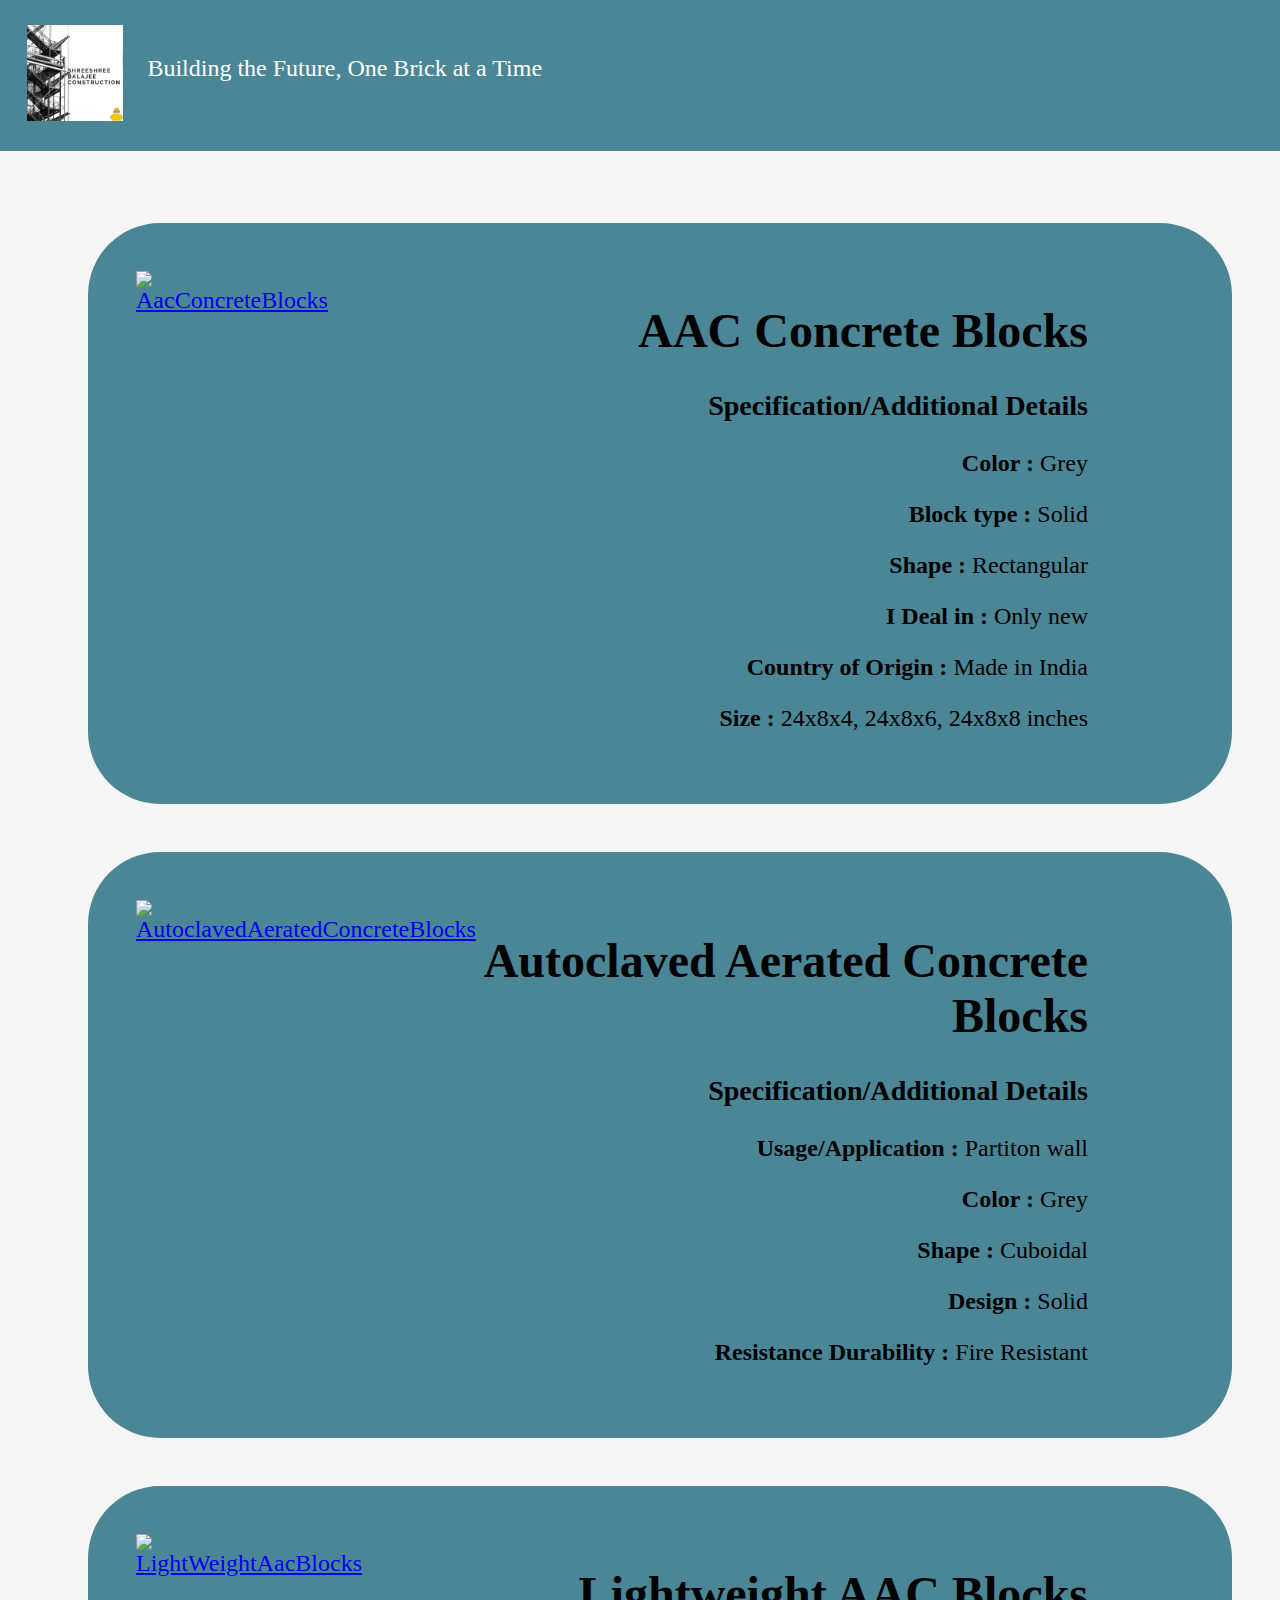
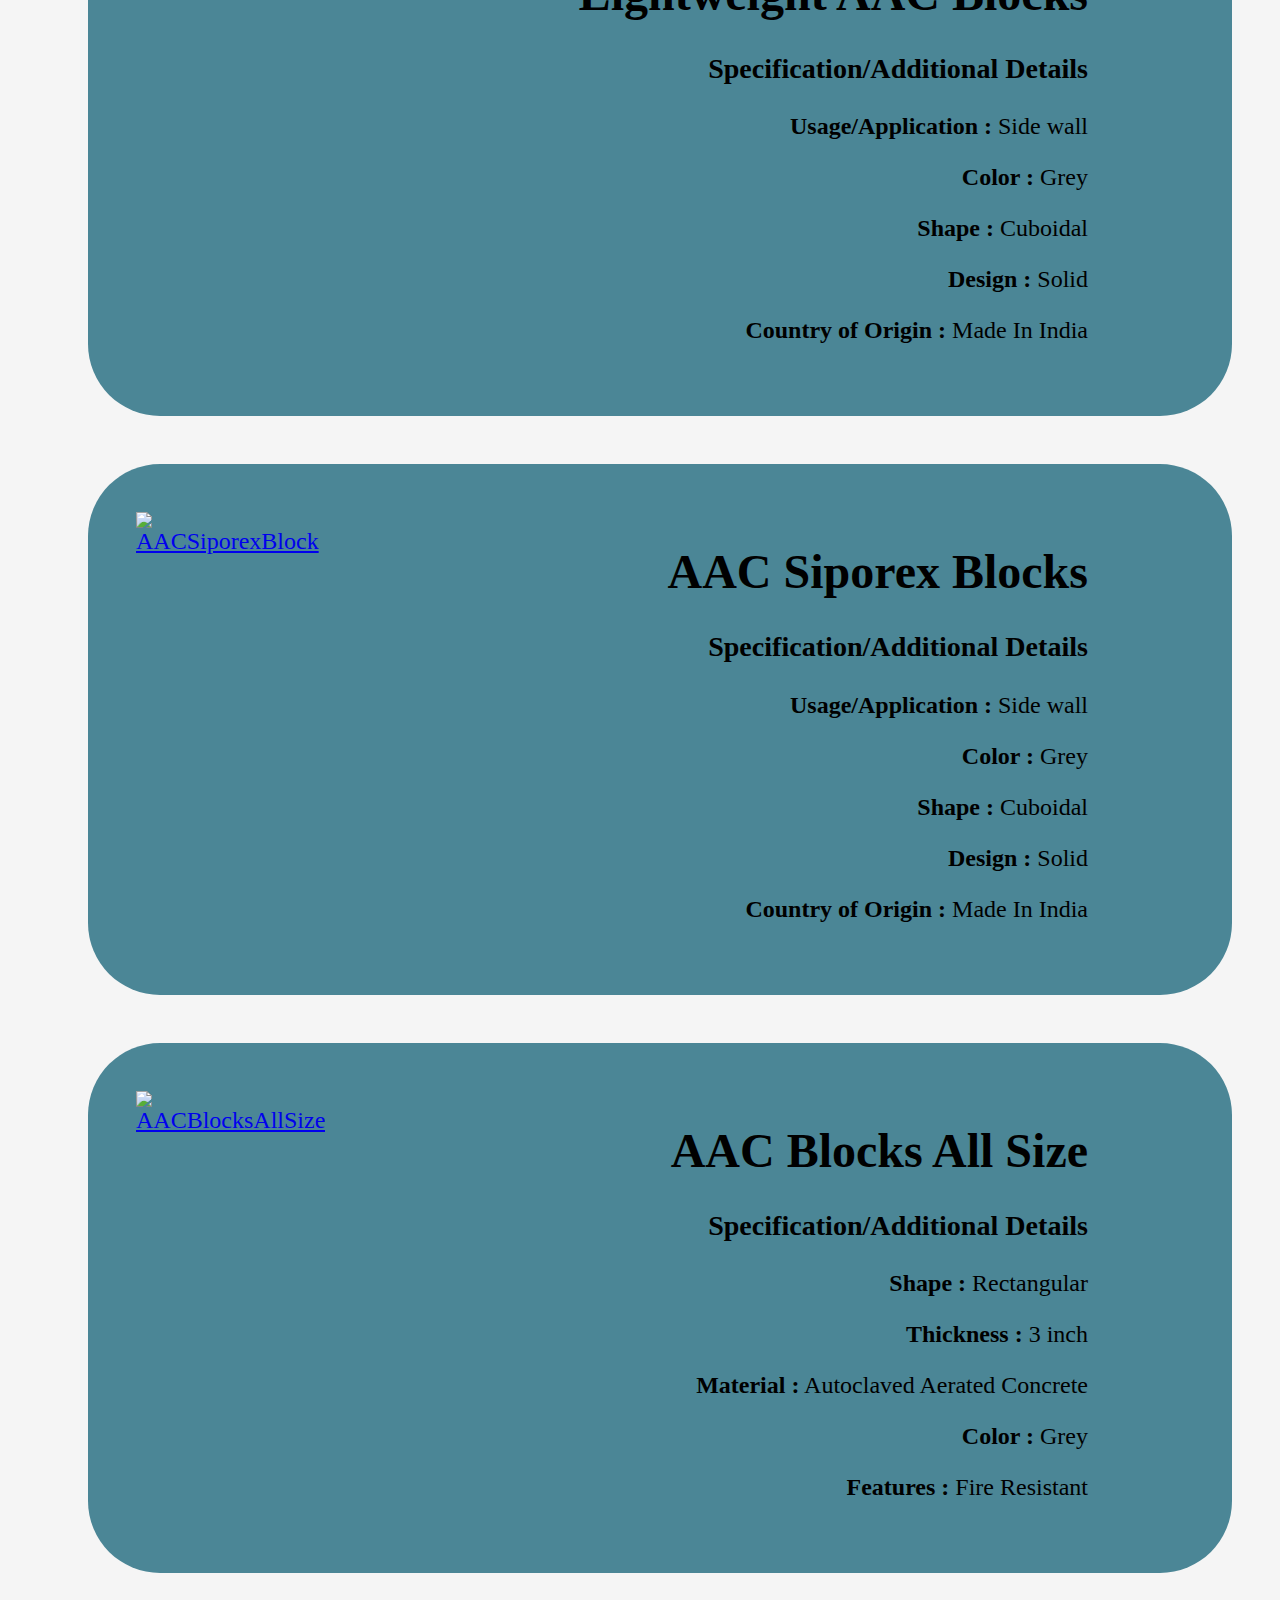
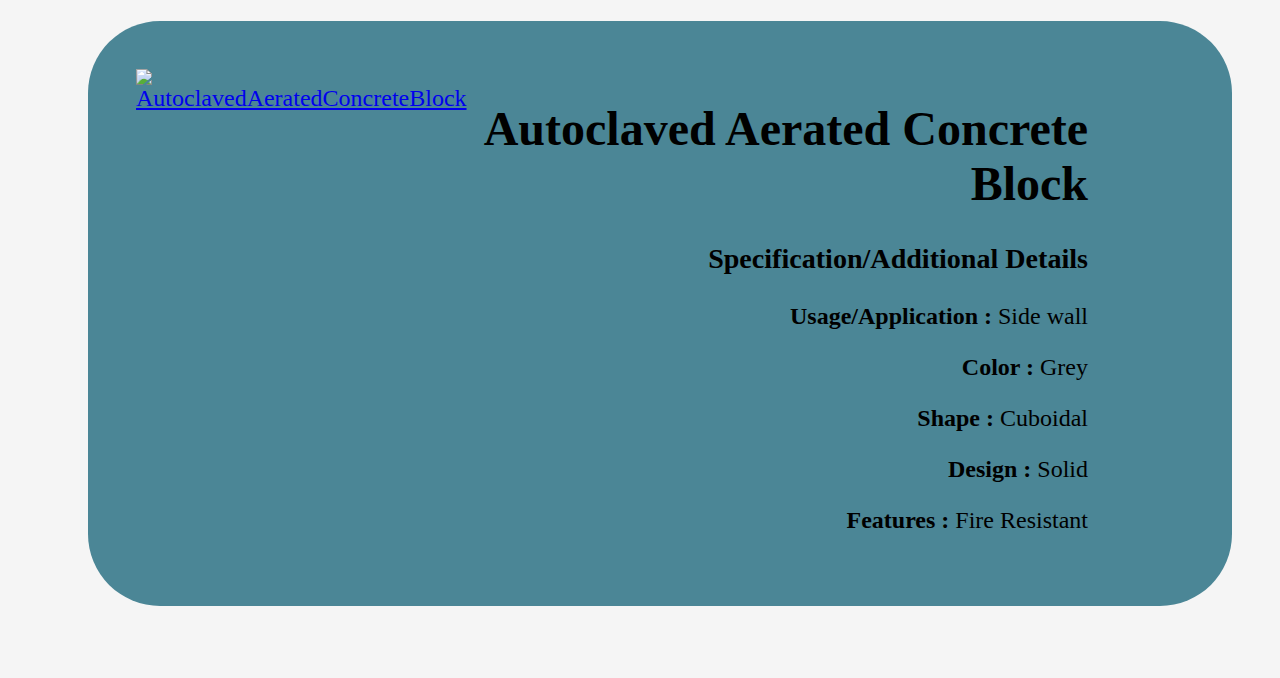
==== AccBlock.html @ 391438f9 "adding index.html" ====
<!DOCTYPE html>
<html lang="en">
<head>
    <meta charset="UTF-8">
    <meta name="viewport" content="width=device-width, initial-scale=1.0">
    <title>AccBlock</title>
    <style>
body {
    margin: 0;
    font-size: 1.5rem;
    background-color: whitesmoke;
    width: 100vw;
    }
#navbar {
    display: flex;
    flex-direction: row;
    text-align: center;
    background-color: #4b8696;
    position: sticky;
    top: 0;
    width: 100%;
    height: fit-content;
}
.logo {
    margin-top: 1.5rem;
    margin-left: 0.4rem;
    padding: 1em;
}

.logo img{
    width: 6rem;
    height: 6rem;
    margin-top: -23px;
    margin-left: -3px;
    opacity: 1;
}

.logotxt{
    margin-top: 55px;
    text-decoration:dashed;
    color: white;
}
    
#product{
        display: flex;
        flex-direction: column;
    }

    .productlist{
        list-style:none;
        padding: 2em;
        height: fit-content;
        margin: 2em;   
        background-color: #4b8696;
        display: flex;
        flex-direction: row;
        justify-content: space-between;
        border-radius: 3em;
    }
    @media (max-width:500px) {
        .productlist{
        padding: 1em;
        margin: 1em;
        border-radius: 1em;
        }
        h1{
            font-size: 0.8rem;
        }
        h3{
            font-size: 0.8rem;
        }
    }

    @media (max-width:1000px) {
        .productlist{
            flex-direction: column;
        }        
    }

    .productImage img{
        width: 20em;
        height: 20em;
    }
    @media (max-width:600px) {
        .productImage img{
        width: 10em;
        height: 10em;
    }
    .text{
        font-size: 0.8rem;
    }
    }

    .productlist img{
        width:30vw;
    }

    @media (max-width:1000px) {
        .productlist img{
        width:50vw;
    }
    }

    @media (max-width:640px) {
        .productlist img{
        width:60vw;
    }
    }

    .text{
        width:70vw;
        align-self: center;
        text-align: right;
        padding-right: 6rem;
    }
    @media (max-width:1250px){
        .text{
            padding-right:2rem;
        }        
    }

    </style>
</head>
<body>
    <div id="navbar">
            <div class="logo">
                <img src="logo.jpg" alt="SSBC">
            </div>
            <div class="logotxt">Building the Future, One Brick at a Time</div>
    </div>
    <div id="product">
        <ul>
            <li class="productlist">
                <a href="#######################################"><div class="productImage"><img src="/HTML/ssbc/AAC Concrete Blocks.jpg" alt="AacConcreteBlocks"></div></a>
                <div class="text"><h1>AAC Concrete Blocks</h1>
                    <h3>Specification/Additional Details</h3>

                    <p><b>Color :</b> Grey</p>
                    <p><b>Block type :</b> Solid</p>
                    <p><b>Shape :</b> Rectangular</p>
                    <p><b>I Deal in :</b> Only new</p>
                    <p><b>Country of Origin :</b> Made in India</p>
                    <p><b>Size :</b> 24x8x4, 24x8x6, 24x8x8 inches</p>
                </div>
            </li>
    
            <li class="productlist">
                <a href="#######################################"><div class="productImage"><img src="/HTML/ssbc/Autoclaved Aerated Concrete Blocks.jpg" alt="AutoclavedAeratedConcreteBlocks"></div></a>
                <div class="text"><h1>Autoclaved Aerated Concrete Blocks</h1>
                    <h3>Specification/Additional Details</h3>

                    <p> <b>Usage/Application :</b> Partiton wall</p>
                    <p><b>Color :</b> Grey</p>
                    <p><b>Shape :</b> Cuboidal</p>
                    <p><b>Design :</b> Solid</p>
                    <p><b>Resistance Durability :</b> Fire Resistant</p>
                </div>
            </li>
            
            <li class="productlist">
                <a href="#######################################"><div class="productImage"><img src="https://imgs.search.brave.com/ZUs7vB-QU19gqydutRfAmFlZiQSqGz2nWA8Agc6oP_4/rs:fit:860:0:0:0/g:ce/aHR0cHM6Ly81Lmlt/aW1nLmNvbS9kYXRh/NS9USy9SSi9NWS0y/Mzc1MjQ3OS85LWlu/Y2gtYWFjLWJsb2Nr/LTUwMHg1MDAuanBn" alt="LightWeightAacBlocks"></div></a>
                <div class="text"><h1>Lightweight AAC Blocks</h1>
                    <h3>Specification/Additional Details</h3>

                    <p><b>Usage/Application :</b> Side wall</p>
                    <p><b>Color :</b> Grey</p>
                    <p><b>Shape :</b> Cuboidal</p>
                    <p><b>Design :</b> Solid</p>
                    <p><b>Country of Origin :</b> Made In India</p>
                </div>
            </li>

            <li class="productlist">
                <a href="#######################################"><div class="productImage"><img src="https://imgs.search.brave.com/9KXKuWMTtmH0CxtdNi8gFGa-e3U6qvatVx5rDZ1S210/rs:fit:860:0:0:0/g:ce/aHR0cHM6Ly80Lmlt/aW1nLmNvbS9kYXRh/NC9ZUS9VVy9NWS04/MTQ0MDc0L3NpcG9y/ZXgtYWFjLWJsb2Nr/LTUwMHg1MDAuanBn" alt="AACSiporexBlock"></div></a>
                <div class="text"><h1>AAC Siporex Blocks</h1>
                    <h3>Specification/Additional Details</h3>

                    <p><b>Usage/Application :</b> Side wall</p>
                    <p><b>Color : </b>Grey</p>
                    <p><b>Shape : </b>Cuboidal</p>
                    <p><b>Design :</b> Solid</p>
                    <p><b>Country of Origin :</b> Made In India</p>
                </div>
            </li>

            <li class="productlist">
                <a href="#######################################"><div class="productImage"><img src="https://imgs.search.brave.com/DMoAlbk8I2rKOljaPX0v85YrDnPkIN4Ubgjrd8Dd2zE/rs:fit:860:0:0:0/g:ce/aHR0cHM6Ly9jaXZp/bHNpci5jb20vd3At/Y29udGVudC91cGxv/YWRzLzIwMjAvMDYv/SU1HLTIwMjEwODI5/LVdBMDAwOC5qcGc" alt="AACBlocksAllSize"></div></a>
                <div class="text"><h1>AAC Blocks All Size</h1>
                    <h3>Specification/Additional Details</h3>

                    <p><b>Shape :</b> Rectangular</p>
                    <p><b>Thickness :</b> 3 inch</p>
                    <p><b>Material :</b> Autoclaved Aerated Concrete</p>
                    <p><b>Color :</b> Grey</p>
                    <p><b>Features :</b> Fire Resistant</p>
                </div>
            </li>

            <li class="productlist">
                <a href="#######################################"><div class="productImage"><img src="/HTML/ssbc/Autoclaved Aerated Concrete Block 1.jpg" alt="AutoclavedAeratedConcreteBlock"></div></a>
                <div class="text"><h1>Autoclaved Aerated Concrete Block</h1>
                    <h3>Specification/Additional Details</h3>

                    <p><b>Usage/Application :</b> Side wall</p>
                    <p><b>Color :</b> Grey</p>
                    <p><b>Shape :</b> Cuboidal</p>
                    <p><b>Design :</b> Solid</p>                    
                    <p><b>Features :</b> Fire Resistant</p>
                </div>
            </li>
           
        </ul>
    </div>

</body>
</html>
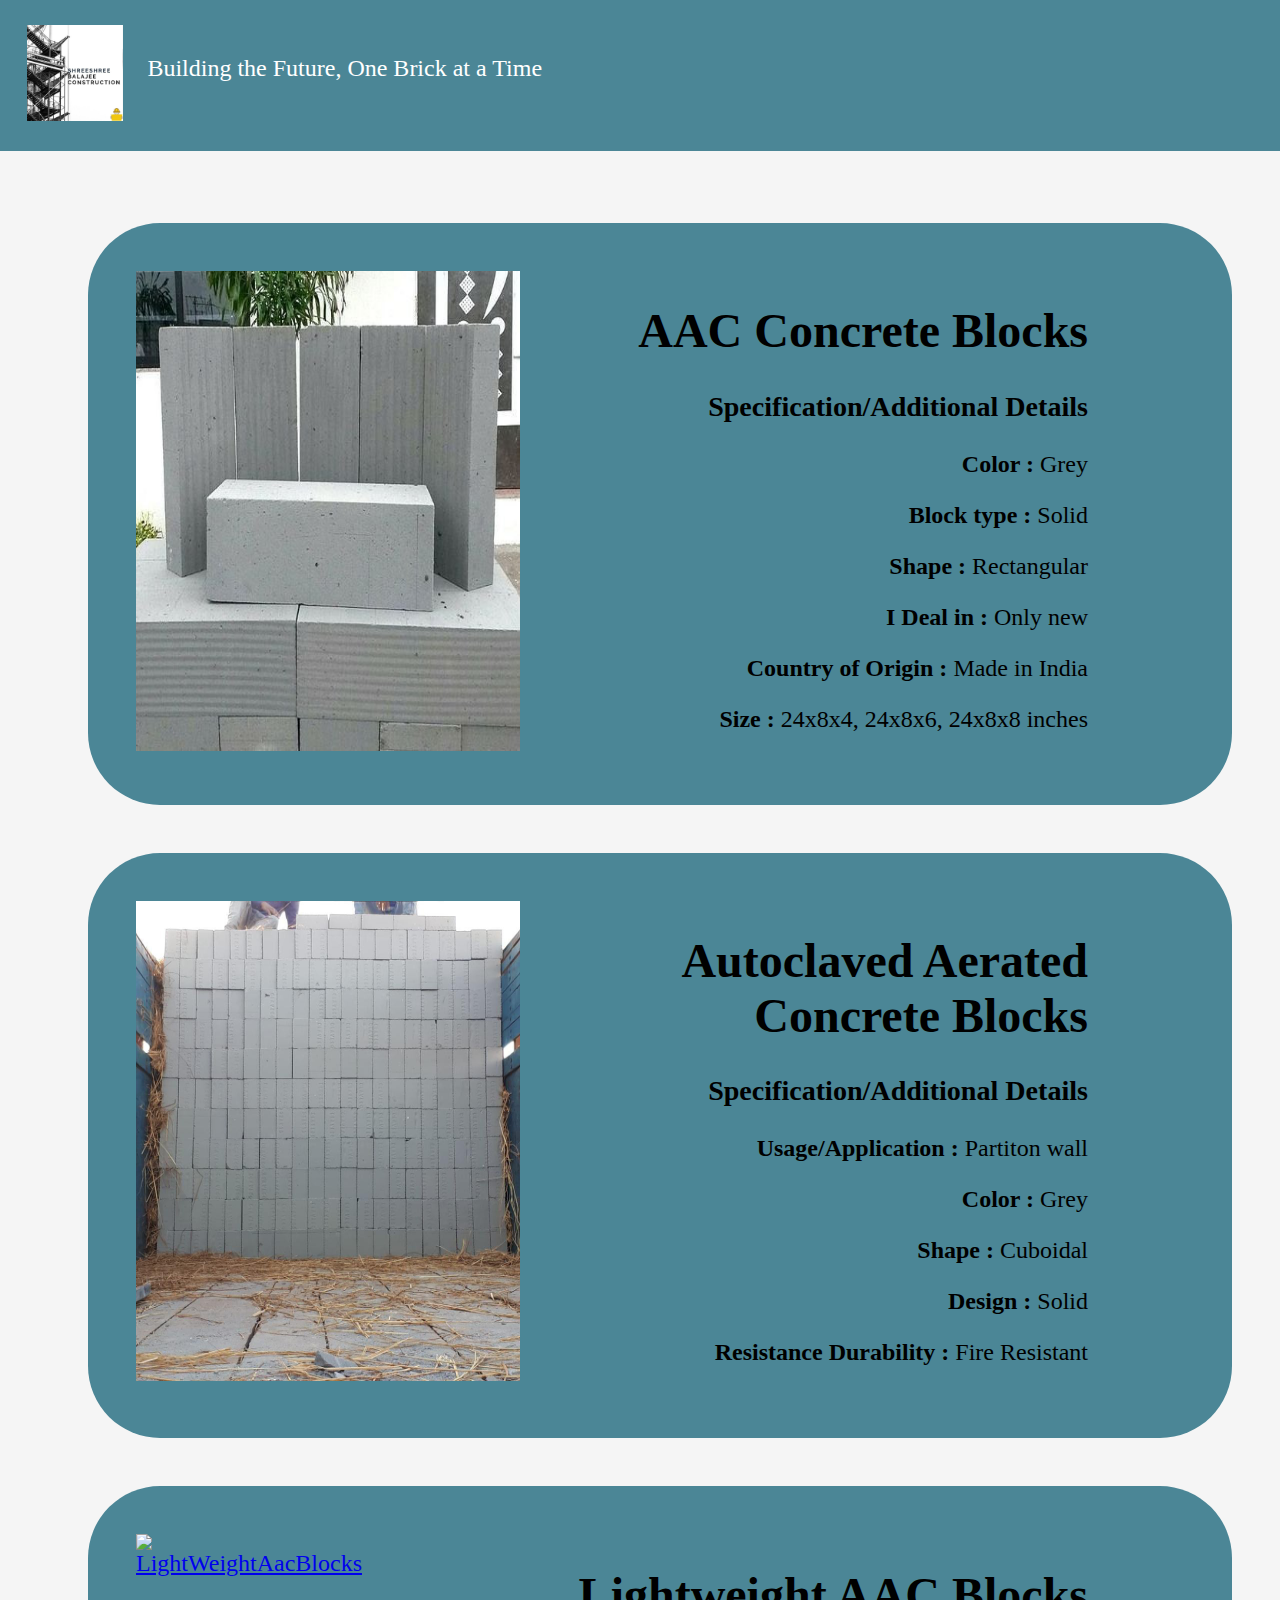
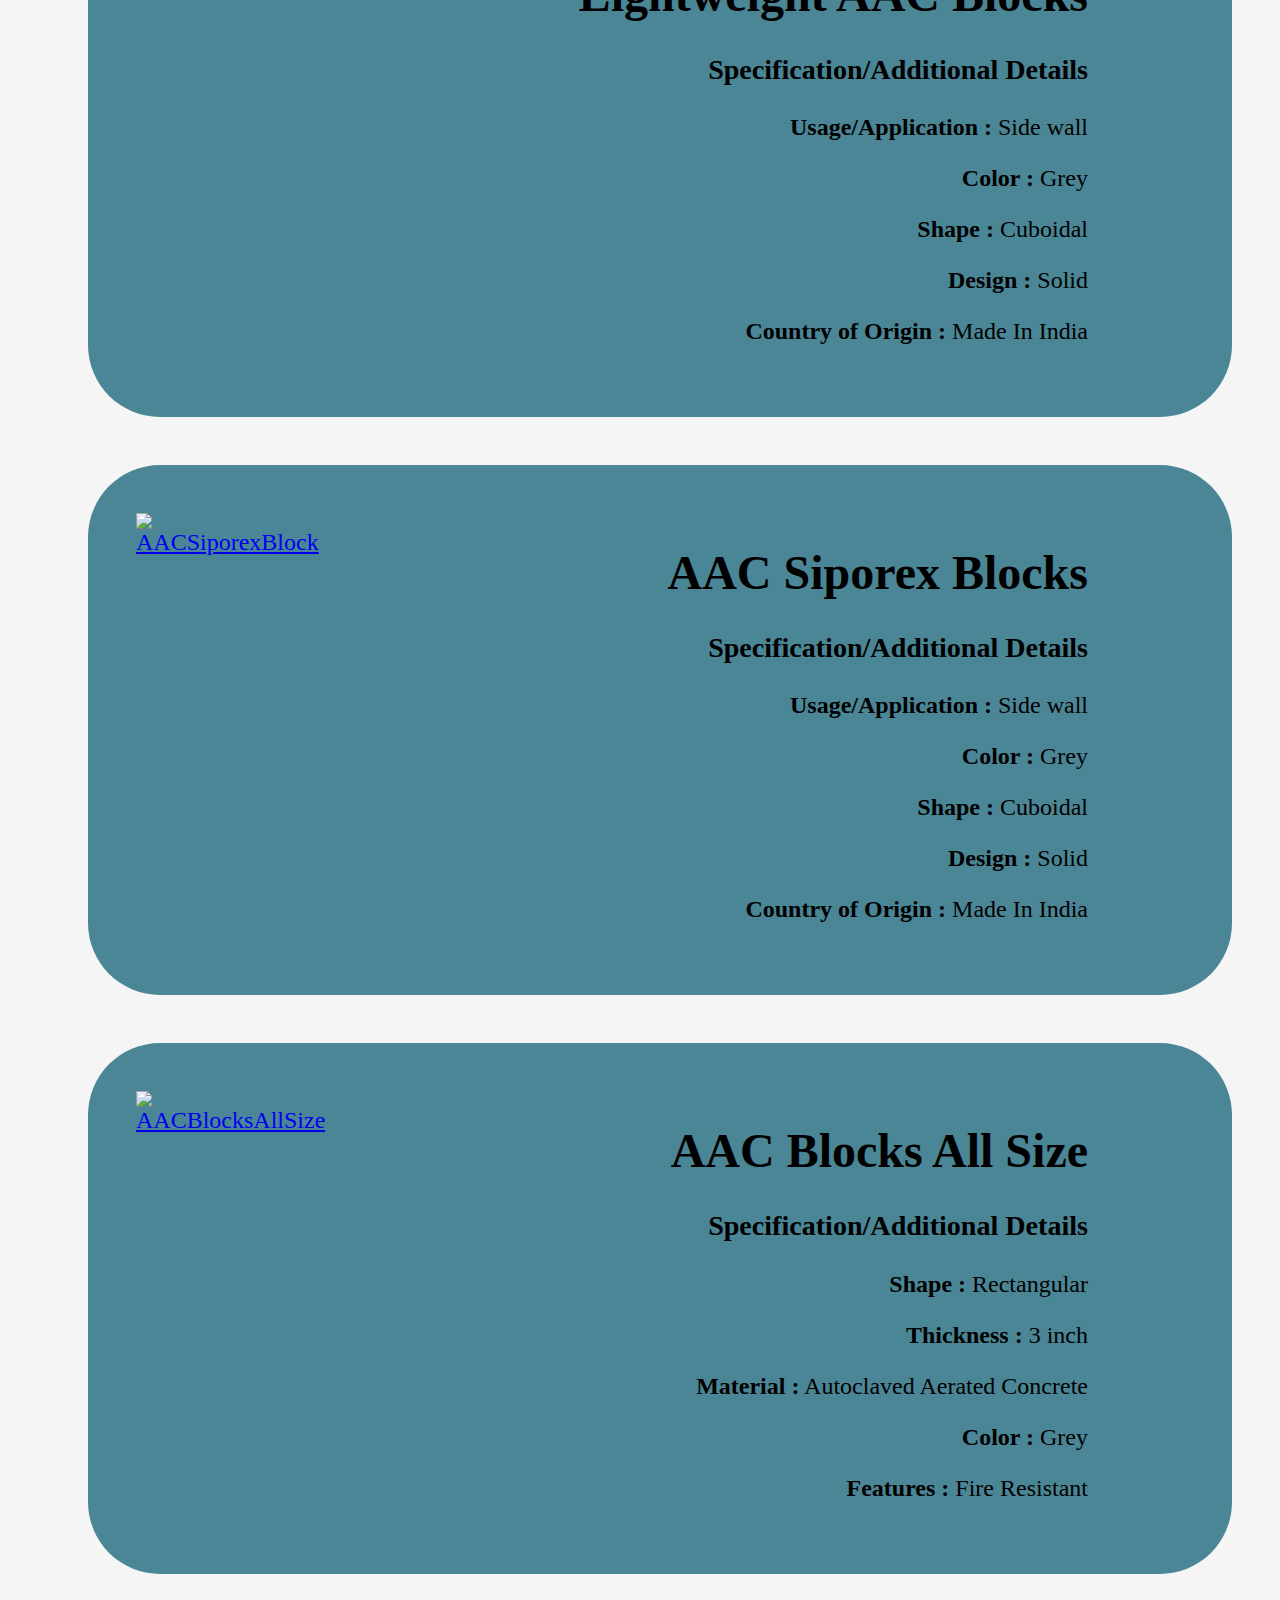
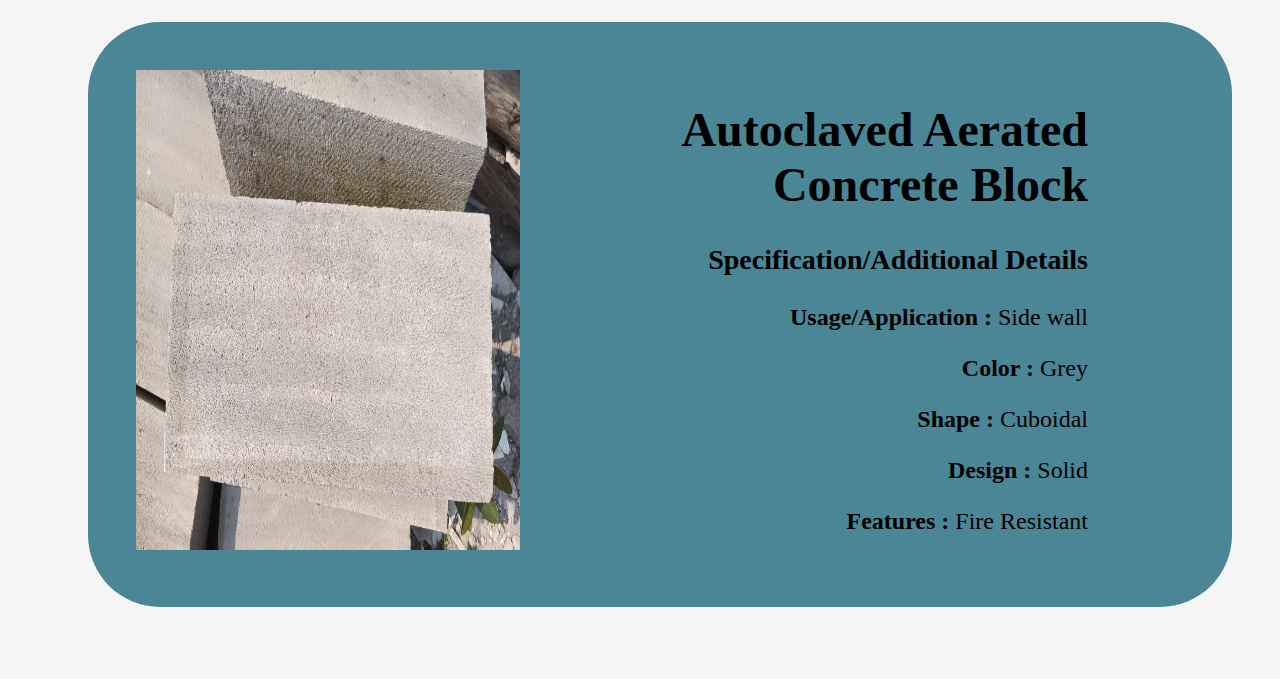
==== commit 2508e0af: "Update AccBlock.html" ====
--- a/AccBlock.html
+++ b/AccBlock.html
@@ -131,7 +131,7 @@
     <div id="product">
         <ul>
             <li class="productlist">
-                <a href="#######################################"><div class="productImage"><img src="/HTML/ssbc/AAC Concrete Blocks.jpg" alt="AacConcreteBlocks"></div></a>
+                <a href="#######################################"><div class="productImage"><img src="AAC Concrete Blocks.jpg" alt="AacConcreteBlocks"></div></a>
                 <div class="text"><h1>AAC Concrete Blocks</h1>
                     <h3>Specification/Additional Details</h3>
 
@@ -145,7 +145,7 @@
             </li>
     
             <li class="productlist">
-                <a href="#######################################"><div class="productImage"><img src="/HTML/ssbc/Autoclaved Aerated Concrete Blocks.jpg" alt="AutoclavedAeratedConcreteBlocks"></div></a>
+                <a href="#######################################"><div class="productImage"><img src="Autoclaved Aerated Concrete Blocks.jpg" alt="AutoclavedAeratedConcreteBlocks"></div></a>
                 <div class="text"><h1>Autoclaved Aerated Concrete Blocks</h1>
                     <h3>Specification/Additional Details</h3>
 
@@ -197,7 +197,7 @@
             </li>
 
             <li class="productlist">
-                <a href="#######################################"><div class="productImage"><img src="/HTML/ssbc/Autoclaved Aerated Concrete Block 1.jpg" alt="AutoclavedAeratedConcreteBlock"></div></a>
+                <a href="#######################################"><div class="productImage"><img src="Autoclaved Aerated Concrete Block 1.jpg" alt="AutoclavedAeratedConcreteBlock"></div></a>
                 <div class="text"><h1>Autoclaved Aerated Concrete Block</h1>
                     <h3>Specification/Additional Details</h3>
 
@@ -213,4 +213,4 @@
     </div>
 
 </body>
-</html>+</html>
